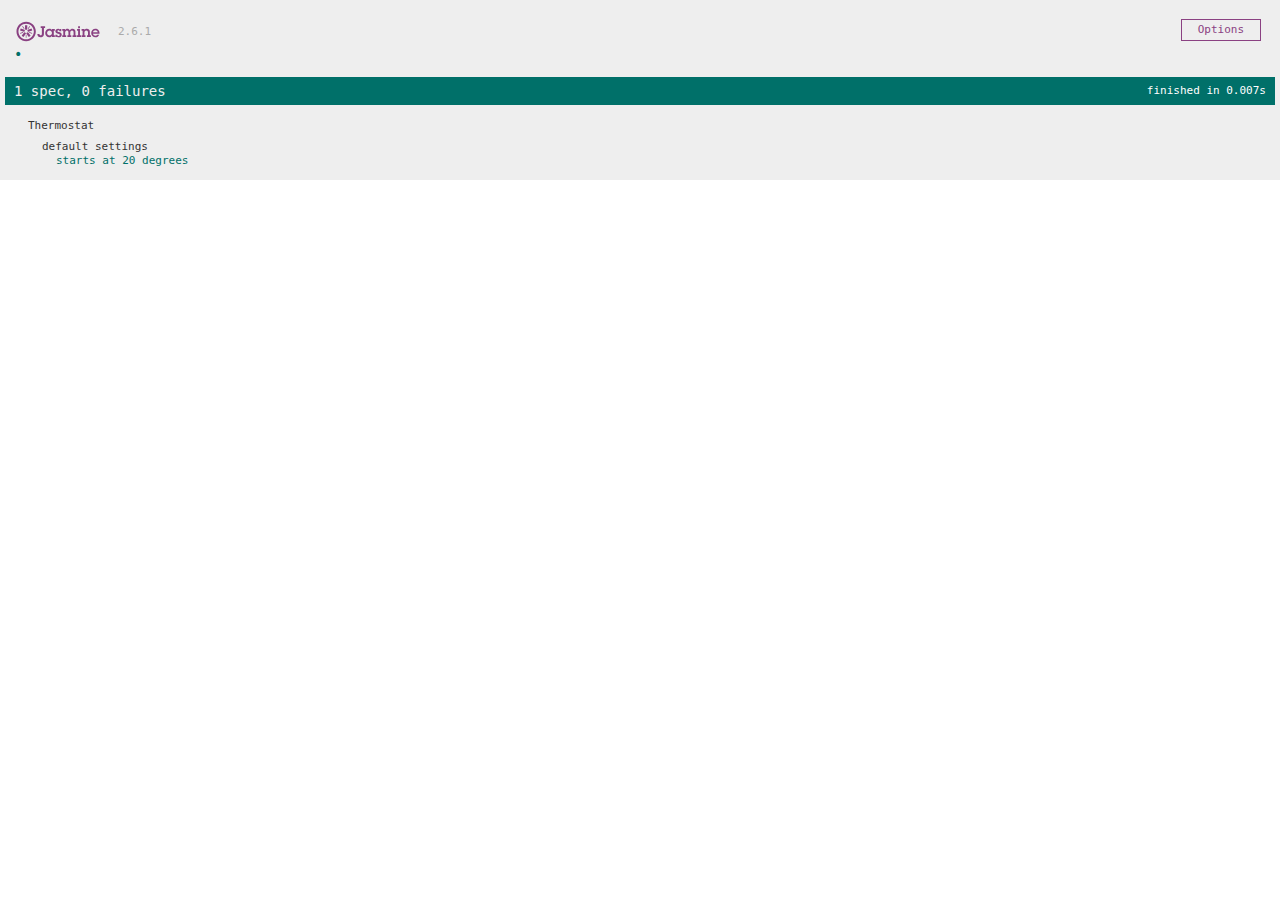
==== SpecRunner.html @ 8b473229 "First feature for default targetTemp finished" ====
<!DOCTYPE html>
<html>
<head>
  <meta charset="utf-8">
  <title>Jasmine Spec Runner v2.6.1</title>

  <link rel="shortcut icon" type="image/png" href="lib/jasmine-2.6.1/jasmine_favicon.png">
  <link rel="stylesheet" href="lib/jasmine-2.6.1/jasmine.css">

  <script src="lib/jasmine-2.6.1/jasmine.js"></script>
  <script src="lib/jasmine-2.6.1/jasmine-html.js"></script>
  <script src="lib/jasmine-2.6.1/boot.js"></script>

  <!-- include source files here... -->
  <script src="src/Thermostat.js"></script>

  <!-- include spec files here... -->
  <script src="spec/SpecHelper.js"></script>
  <script src="spec/features/ThermostatSpec.js"></script>

</head>

<body>
</body>
</html>
---- lib/jasmine-2.6.1/jasmine.css ----
body { overflow-y: scroll; }

.jasmine_html-reporter { background-color: #eee; padding: 5px; margin: -8px; font-size: 11px; font-family: Monaco, "Lucida Console", monospace; line-height: 14px; color: #333; }
.jasmine_html-reporter a { text-decoration: none; }
.jasmine_html-reporter a:hover { text-decoration: underline; }
.jasmine_html-reporter p, .jasmine_html-reporter h1, .jasmine_html-reporter h2, .jasmine_html-reporter h3, .jasmine_html-reporter h4, .jasmine_html-reporter h5, .jasmine_html-reporter h6 { margin: 0; line-height: 14px; }
.jasmine_html-reporter .jasmine-banner, .jasmine_html-reporter .jasmine-symbol-summary, .jasmine_html-reporter .jasmine-summary, .jasmine_html-reporter .jasmine-result-message, .jasmine_html-reporter .jasmine-spec .jasmine-description, .jasmine_html-reporter .jasmine-spec-detail .jasmine-description, .jasmine_html-reporter .jasmine-alert .jasmine-bar, .jasmine_html-reporter .jasmine-stack-trace { padding-left: 9px; padding-right: 9px; }
.jasmine_html-reporter .jasmine-banner { position: relative; }
.jasmine_html-reporter .jasmine-banner .jasmine-title { background: url('[data-uri]') no-repeat; background: url('[data-uri]') no-repeat, none; -moz-background-size: 100%; -o-background-size: 100%; -webkit-background-size: 100%; background-size: 100%; display: block; float: left; width: 90px; height: 25px; }
.jasmine_html-reporter .jasmine-banner .jasmine-version { margin-left: 14px; position: relative; top: 6px; }
.jasmine_html-reporter #jasmine_content { position: fixed; right: 100%; }
.jasmine_html-reporter .jasmine-version { color: #aaa; }
.jasmine_html-reporter .jasmine-banner { margin-top: 14px; }
.jasmine_html-reporter .jasmine-duration { color: #fff; float: right; line-height: 28px; padding-right: 9px; }
.jasmine_html-reporter .jasmine-symbol-summary { overflow: hidden; *zoom: 1; margin: 14px 0; }
.jasmine_html-reporter .jasmine-symbol-summary li { display: inline-block; height: 10px; width: 14px; font-size: 16px; }
.jasmine_html-reporter .jasmine-symbol-summary li.jasmine-passed { font-size: 14px; }
.jasmine_html-reporter .jasmine-symbol-summary li.jasmine-passed:before { color: #007069; content: "\02022"; }
.jasmine_html-reporter .jasmine-symbol-summary li.jasmine-failed { line-height: 9px; }
.jasmine_html-reporter .jasmine-symbol-summary li.jasmine-failed:before { color: #ca3a11; content: "\d7"; font-weight: bold; margin-left: -1px; }
.jasmine_html-reporter .jasmine-symbol-summary li.jasmine-disabled { font-size: 14px; }
.jasmine_html-reporter .jasmine-symbol-summary li.jasmine-disabled:before { color: #bababa; content: "\02022"; }
.jasmine_html-reporter .jasmine-symbol-summary li.jasmine-pending { line-height: 17px; }
.jasmine_html-reporter .jasmine-symbol-summary li.jasmine-pending:before { color: #ba9d37; content: "*"; }
.jasmine_html-reporter .jasmine-symbol-summary li.jasmine-empty { font-size: 14px; }
.jasmine_html-reporter .jasmine-symbol-summary li.jasmine-empty:before { color: #ba9d37; content: "\02022"; }
.jasmine_html-reporter .jasmine-run-options { float: right; margin-right: 5px; border: 1px solid #8a4182; color: #8a4182; position: relative; line-height: 20px; }
.jasmine_html-reporter .jasmine-run-options .jasmine-trigger { cursor: pointer; padding: 8px 16px; }
.jasmine_html-reporter .jasmine-run-options .jasmine-payload { position: absolute; display: none; right: -1px; border: 1px solid #8a4182; background-color: #eee; white-space: nowrap; padding: 4px 8px; }
.jasmine_html-reporter .jasmine-run-options .jasmine-payload.jasmine-open { display: block; }
.jasmine_html-reporter .jasmine-bar { line-height: 28px; font-size: 14px; display: block; color: #eee; }
.jasmine_html-reporter .jasmine-bar.jasmine-failed { background-color: #ca3a11; }
.jasmine_html-reporter .jasmine-bar.jasmine-passed { background-color: #007069; }
.jasmine_html-reporter .jasmine-bar.jasmine-skipped { background-color: #bababa; }
.jasmine_html-reporter .jasmine-bar.jasmine-errored { background-color: #ca3a11; }
.jasmine_html-reporter .jasmine-bar.jasmine-menu { background-color: #fff; color: #aaa; }
.jasmine_html-reporter .jasmine-bar.jasmine-menu a { color: #333; }
.jasmine_html-reporter .jasmine-bar a { color: white; }
.jasmine_html-reporter.jasmine-spec-list .jasmine-bar.jasmine-menu.jasmine-failure-list, .jasmine_html-reporter.jasmine-spec-list .jasmine-results .jasmine-failures { display: none; }
.jasmine_html-reporter.jasmine-failure-list .jasmine-bar.jasmine-menu.jasmine-spec-list, .jasmine_html-reporter.jasmine-failure-list .jasmine-summary { display: none; }
.jasmine_html-reporter .jasmine-results { margin-top: 14px; }
.jasmine_html-reporter .jasmine-summary { margin-top: 14px; }
.jasmine_html-reporter .jasmine-summary ul { list-style-type: none; margin-left: 14px; padding-top: 0; padding-left: 0; }
.jasmine_html-reporter .jasmine-summary ul.jasmine-suite { margin-top: 7px; margin-bottom: 7px; }
.jasmine_html-reporter .jasmine-summary li.jasmine-passed a { color: #007069; }
.jasmine_html-reporter .jasmine-summary li.jasmine-failed a { color: #ca3a11; }
.jasmine_html-reporter .jasmine-summary li.jasmine-empty a { color: #ba9d37; }
.jasmine_html-reporter .jasmine-summary li.jasmine-pending a { color: #ba9d37; }
.jasmine_html-reporter .jasmine-summary li.jasmine-disabled a { color: #bababa; }
.jasmine_html-reporter .jasmine-description + .jasmine-suite { margin-top: 0; }
.jasmine_html-reporter .jasmine-suite { margin-top: 14px; }
.jasmine_html-reporter .jasmine-suite a { color: #333; }
.jasmine_html-reporter .jasmine-failures .jasmine-spec-detail { margin-bottom: 28px; }
.jasmine_html-reporter .jasmine-failures .jasmine-spec-detail .jasmine-description { background-color: #ca3a11; }
.jasmine_html-reporter .jasmine-failures .jasmine-spec-detail .jasmine-description a { color: white; }
.jasmine_html-reporter .jasmine-result-message { padding-top: 14px; color: #333; white-space: pre; }
.jasmine_html-reporter .jasmine-result-message span.jasmine-result { display: block; }
.jasmine_html-reporter .jasmine-stack-trace { margin: 5px 0 0 0; max-height: 224px; overflow: auto; line-height: 18px; color: #666; border: 1px solid #ddd; background: white; white-space: pre; }
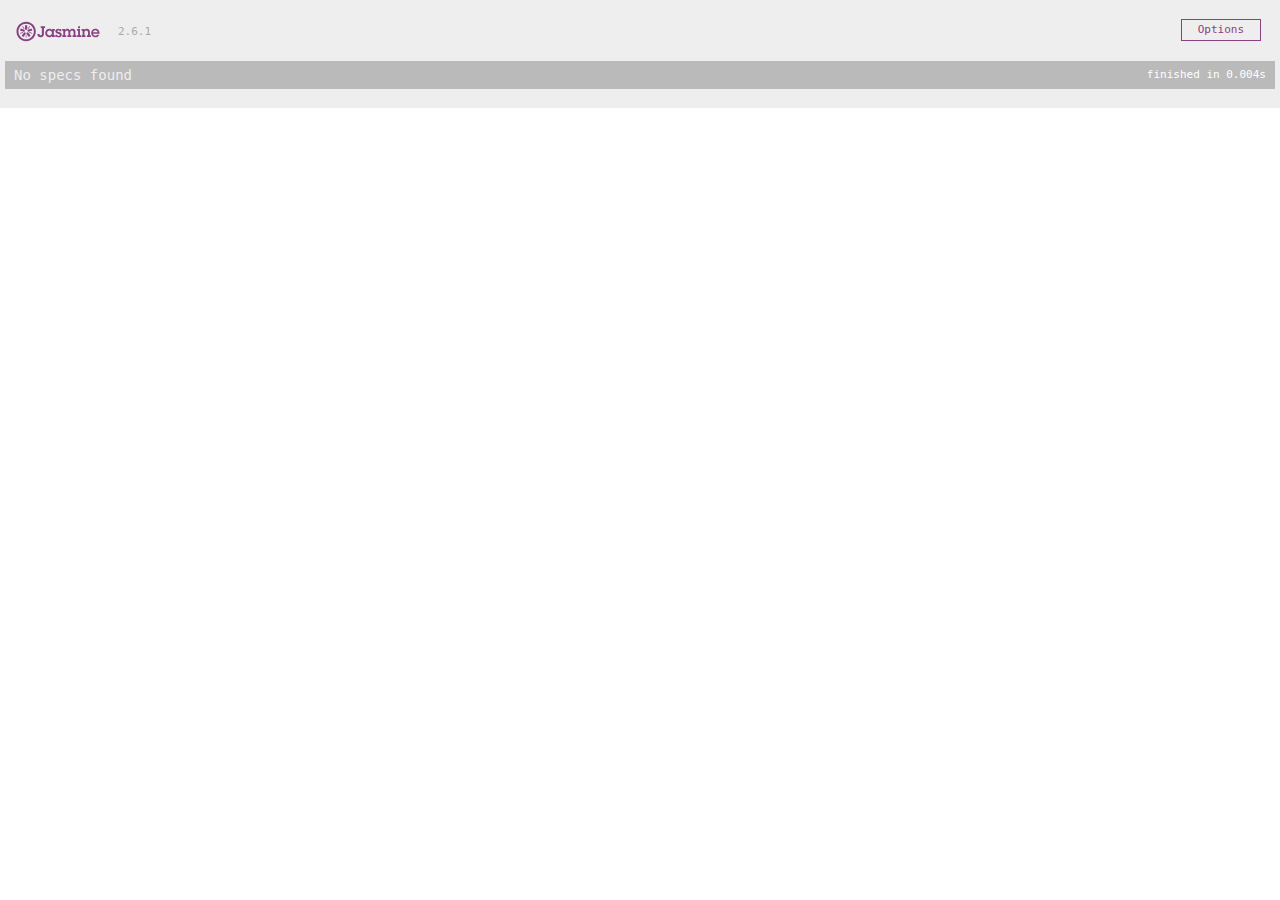
==== commit b6a75c8c: "implemented energy usage readout but issue with feature tests displaying" ====
--- a/SpecRunner.html
+++ b/SpecRunner.html
@@ -18,6 +18,7 @@
   <script src="spec/SpecHelper.js"></script>
   <script src="spec/features/ThermostatSpec.js"></script>
 
+
 </head>
 
 <body>
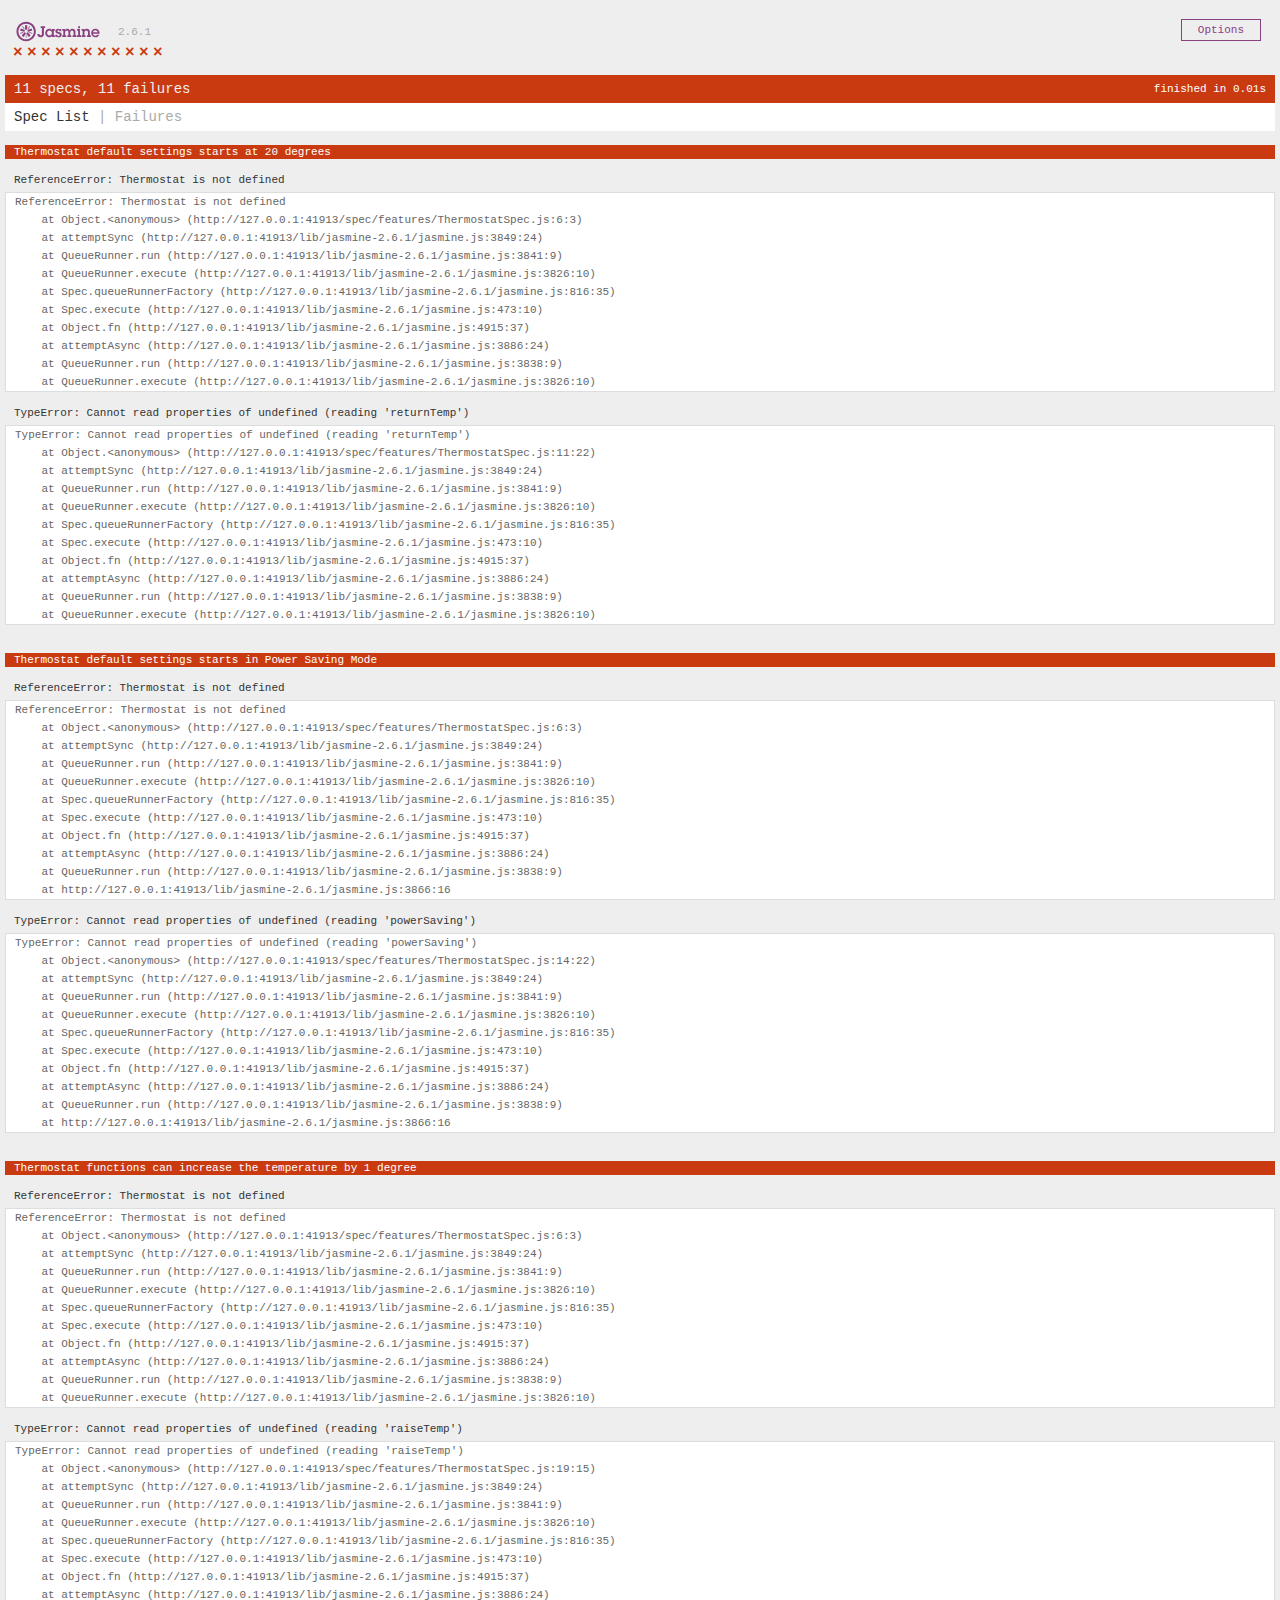
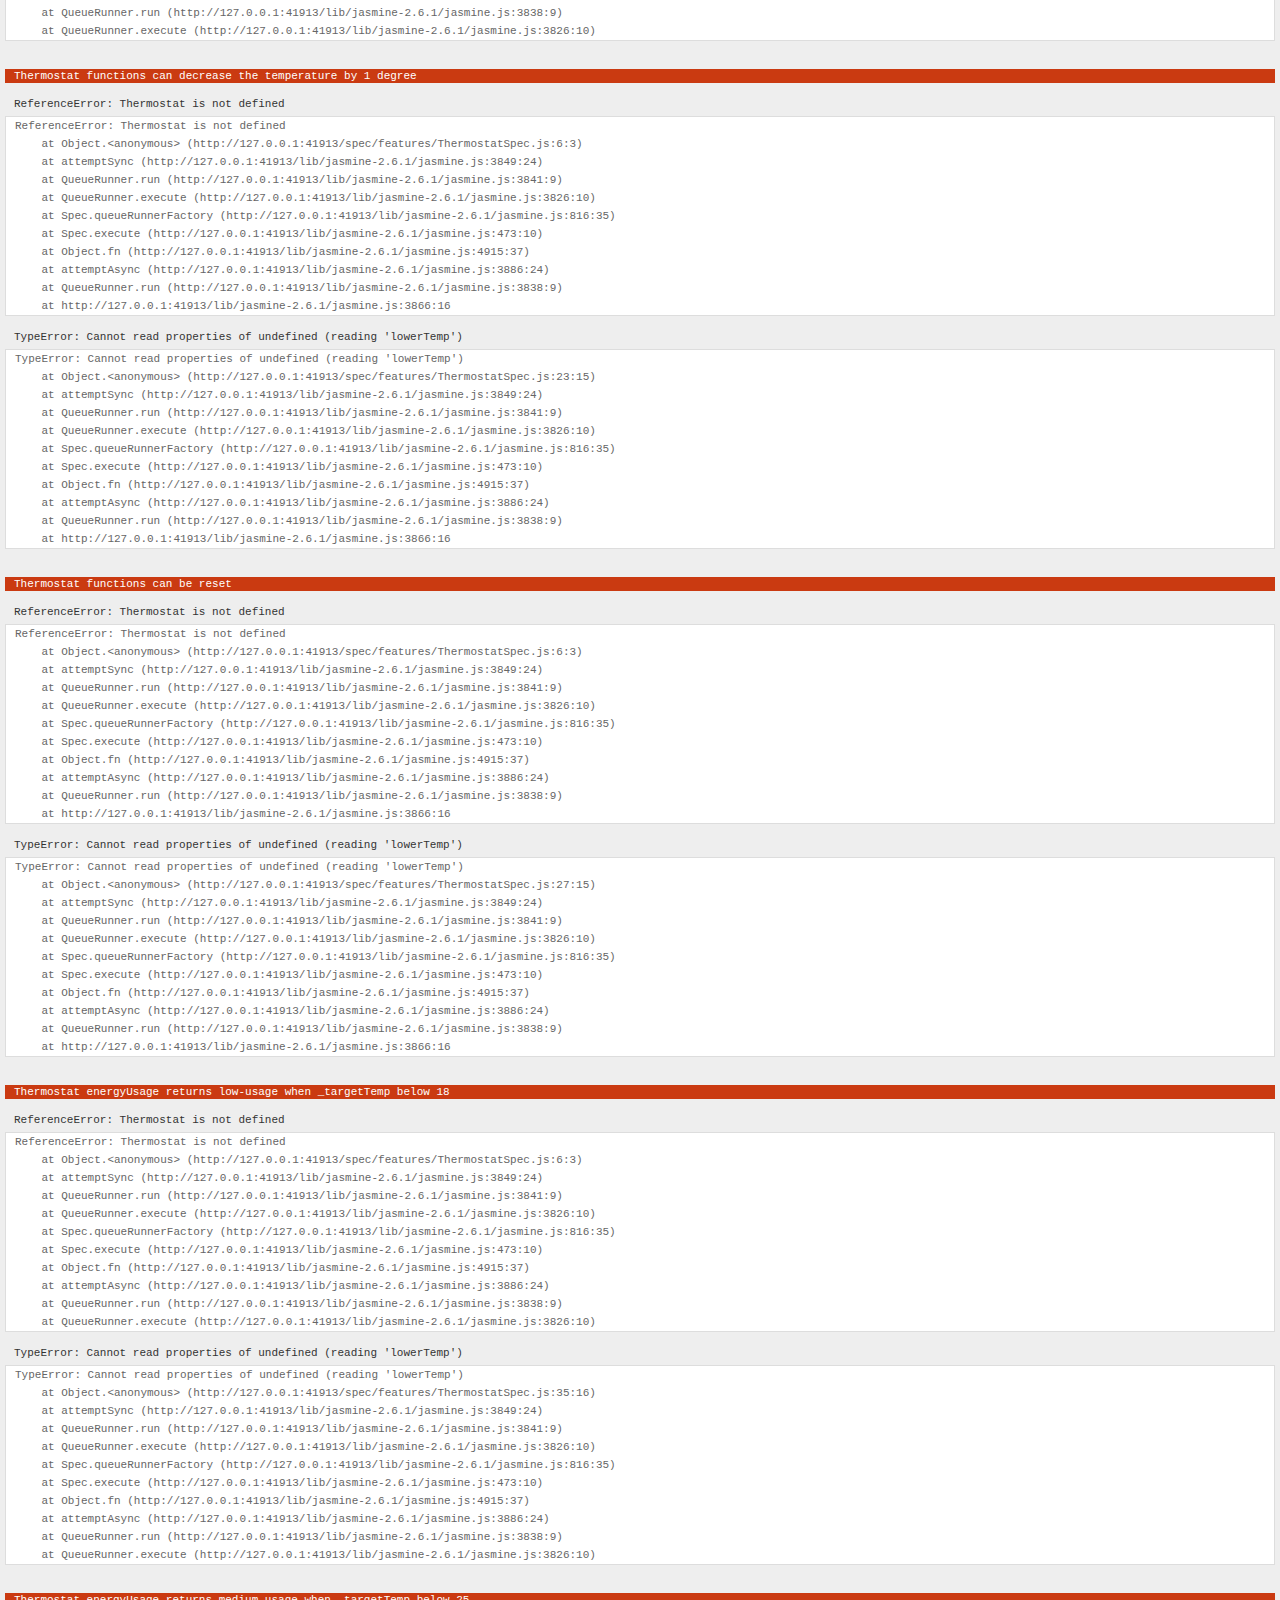
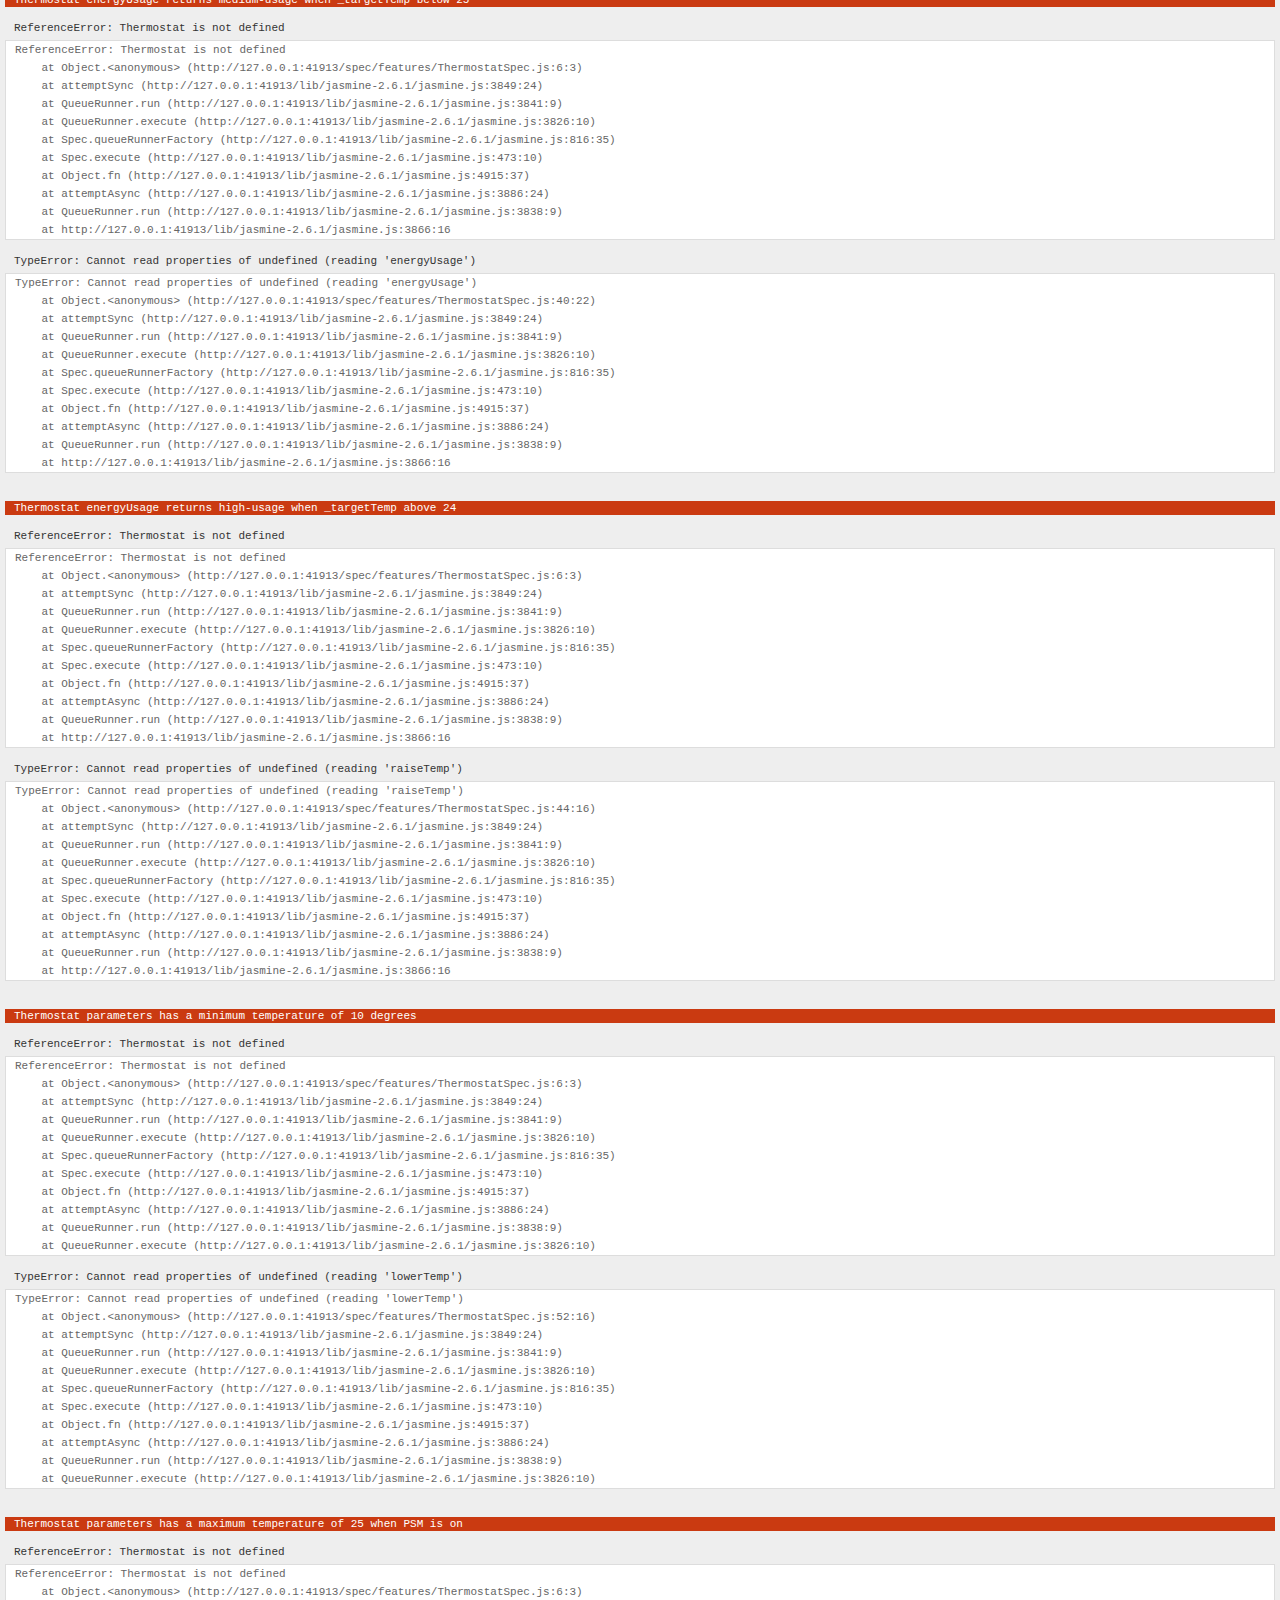
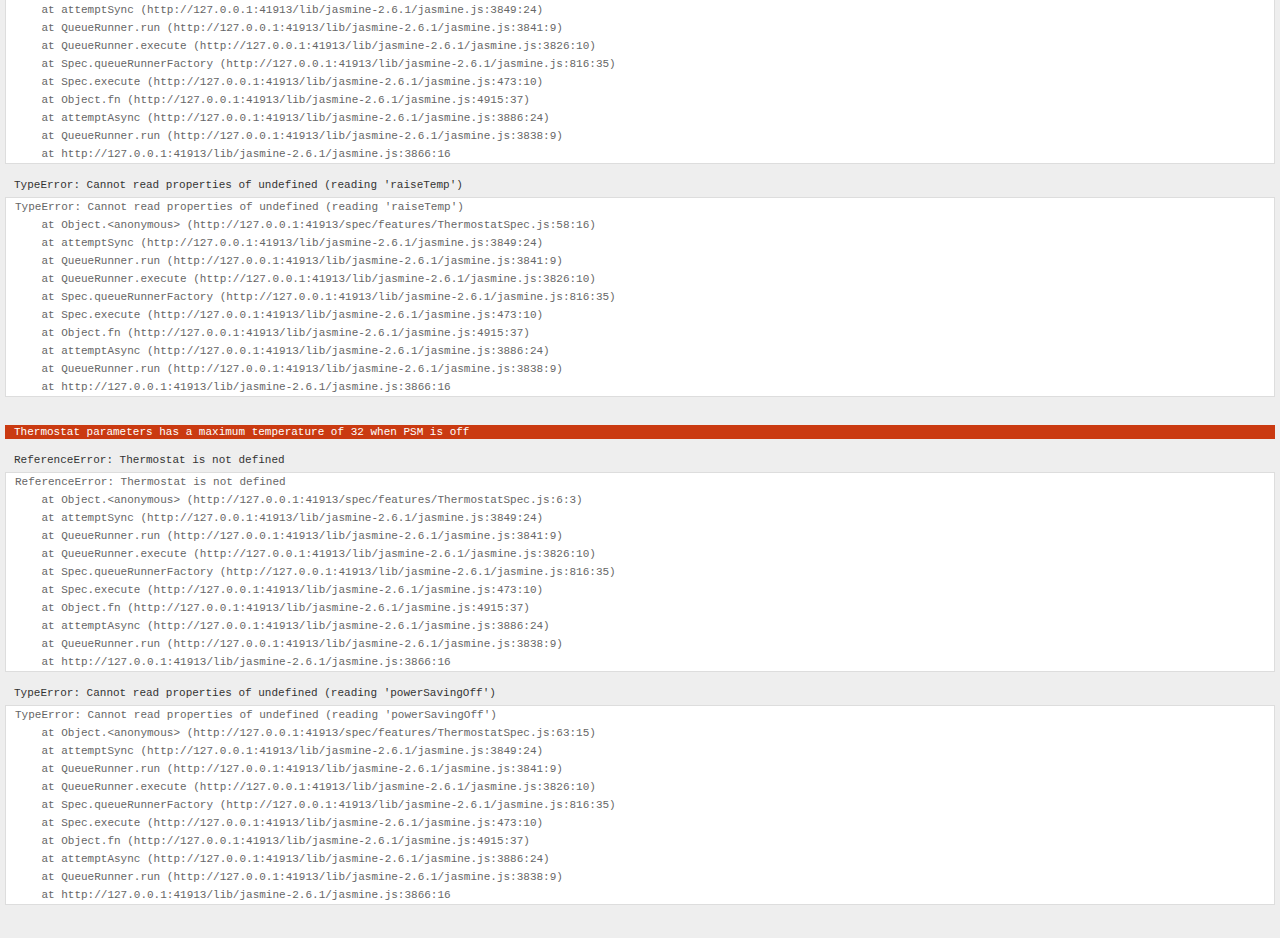
==== commit a1b3a36a: "Changed folder structure a bit and deleted empty file" ====
--- a/SpecRunner.html
+++ b/SpecRunner.html
@@ -12,7 +12,7 @@
   <script src="lib/jasmine-2.6.1/boot.js"></script>
 
   <!-- include source files here... -->
-  <script src="src/Thermostat.js"></script>
+  <script src="src/scripts/Thermostat.js"></script>
 
   <!-- include spec files here... -->
   <script src="spec/SpecHelper.js"></script>
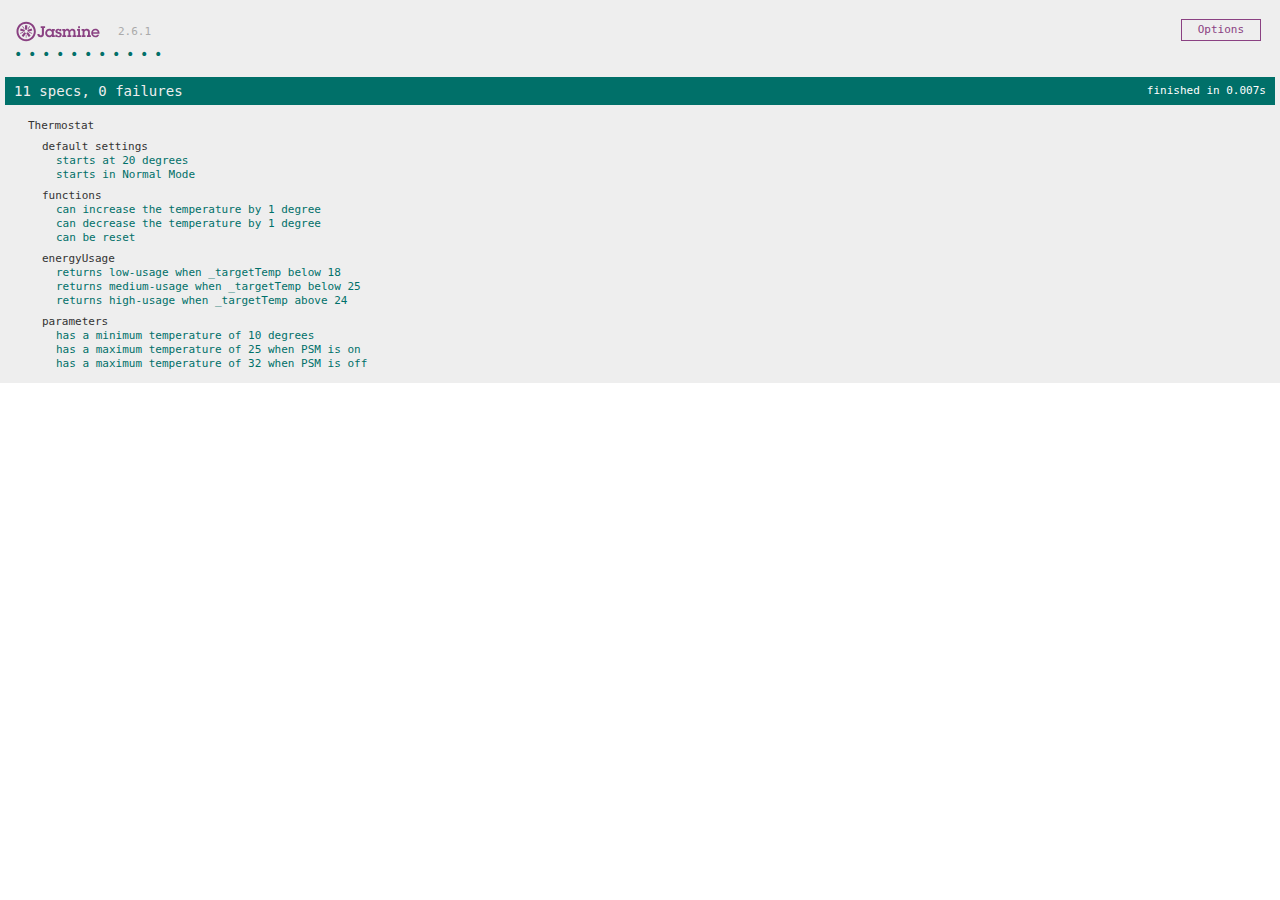
==== commit a584b2bd: "Updated tests; Added new functionality to interface; Eco mode lowers temp to 25 if above that" ====
--- a/SpecRunner.html
+++ b/SpecRunner.html
@@ -16,7 +16,7 @@
 
   <!-- include spec files here... -->
   <script src="spec/SpecHelper.js"></script>
-  <script src="spec/features/ThermostatSpec.js"></script>
+  <script src="spec/ThermostatSpec.js"></script>
 
 
 </head>
